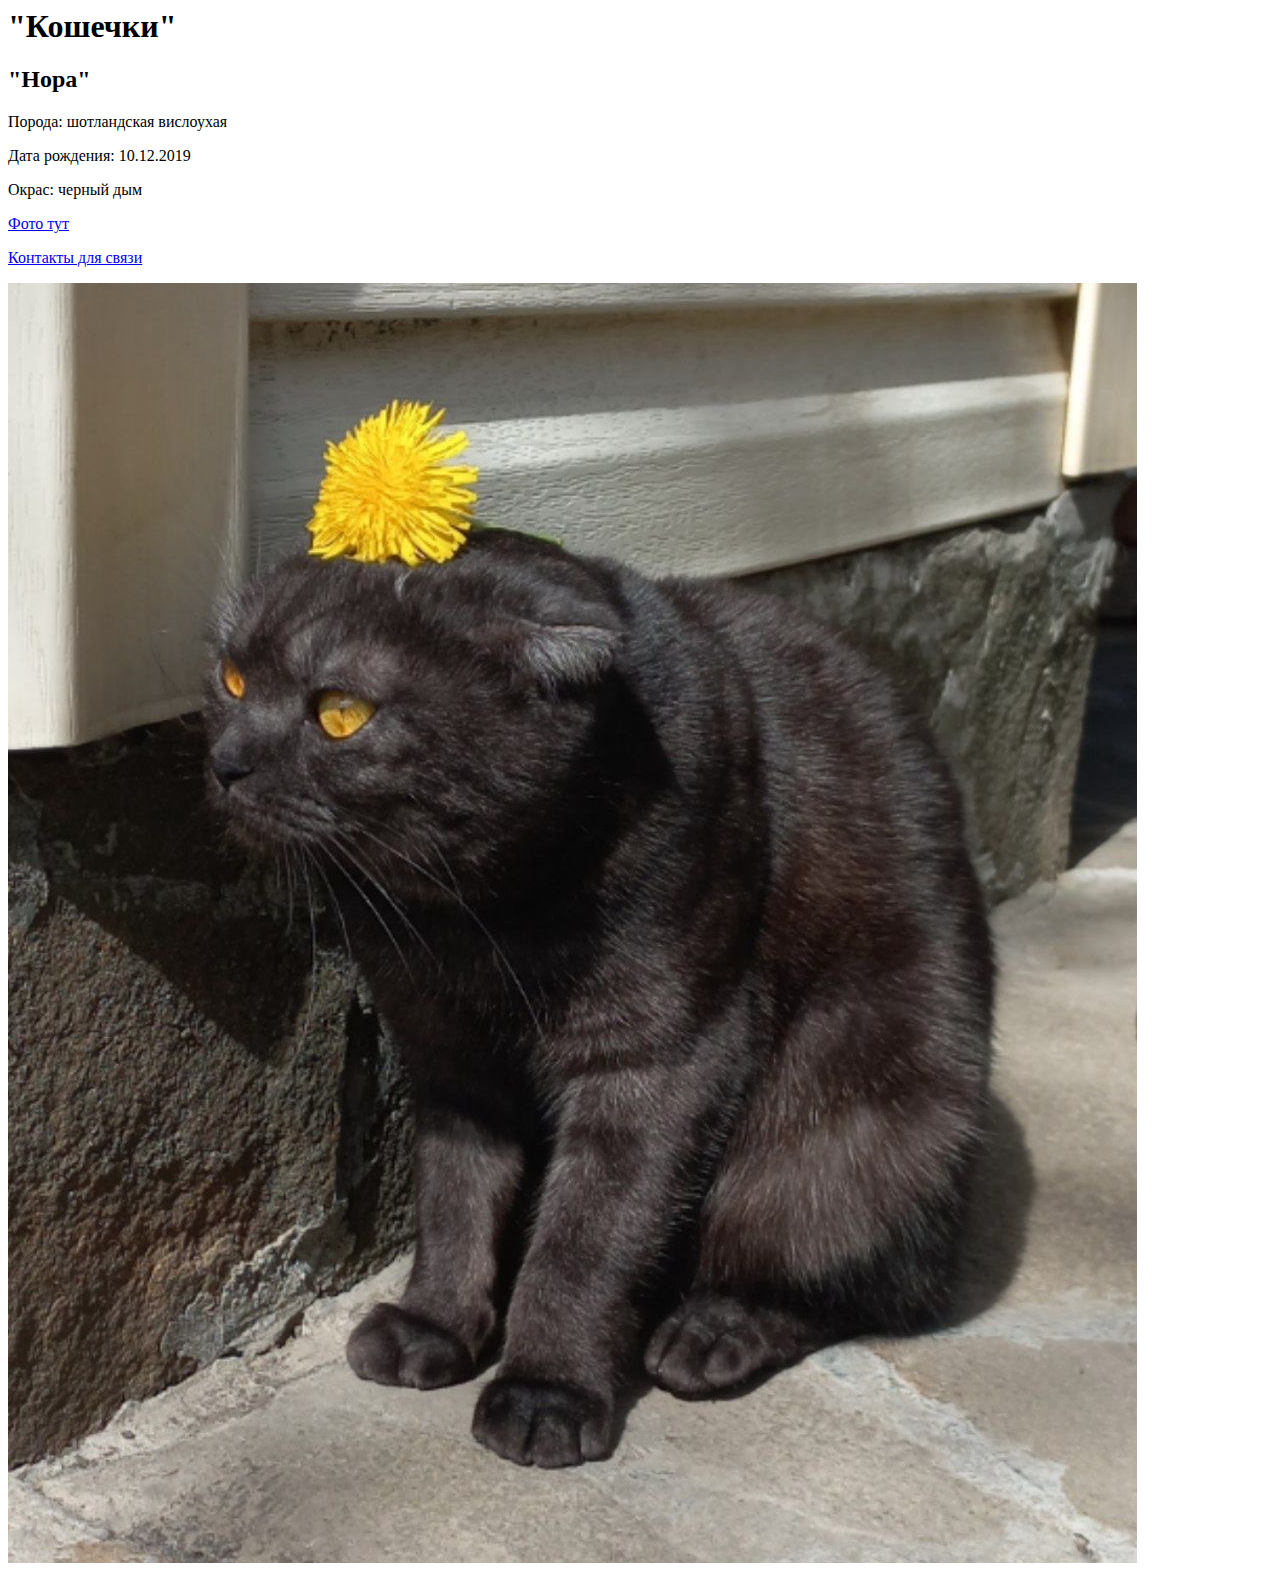
==== HTML/index.html @ cd864d32 "add new information and photo" ====
<html>
<body>
<h1> "Кошечки"</h1>
<h2> "Нора" </h2>
<p>Порода: шотландская вислоухая</p>
<p>Дата рождения: 10.12.2019</p>
<p>Окрас: черный дым</p>
<p><a href="pages/gallery.html">Фото тут</a></p>
<p><a href="pages/contact.html">Контакты для связи</a></p>
<img src="./nora1.jpg" />








 </body>
 </html>
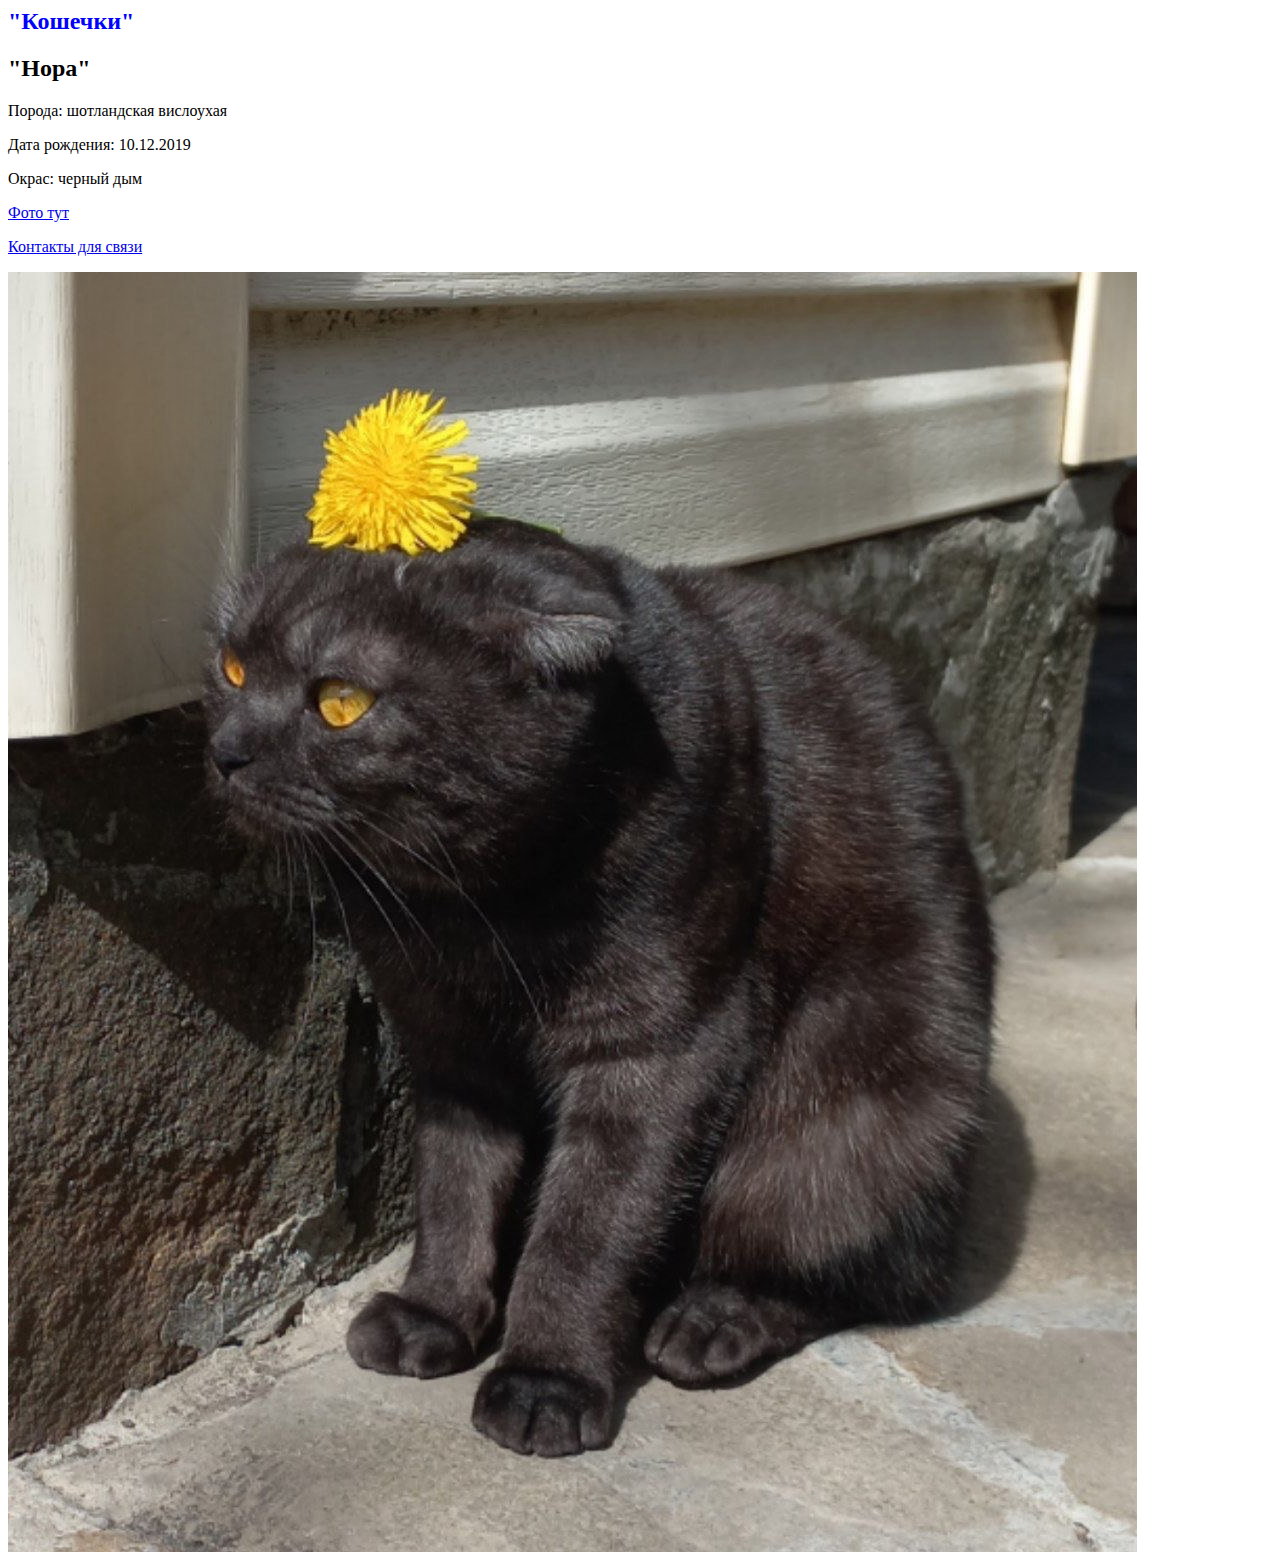
==== commit e2f861a8: "add style" ====
--- a/HTML/index.html
+++ b/HTML/index.html
@@ -1,6 +1,7 @@
 <html>
 <body>
-<h1> "Кошечки"</h1>
+
+<h1 class="title"> "Кошечки"</h1>
 <h2> "Нора" </h2>
 <p>Порода: шотландская вислоухая</p>
 <p>Дата рождения: 10.12.2019</p>
@@ -10,11 +11,17 @@
 <img src="./nora1.jpg" />
 
 
-
-
-
+<link rel="stylesheet" href="../style/style.css">
 
 
 
  </body>
- </html>+ </html>
+ <style>
+ h1 {
+  color: blue;
+ }
+ .title {
+  font-size: 24px;
+ }
+</style>